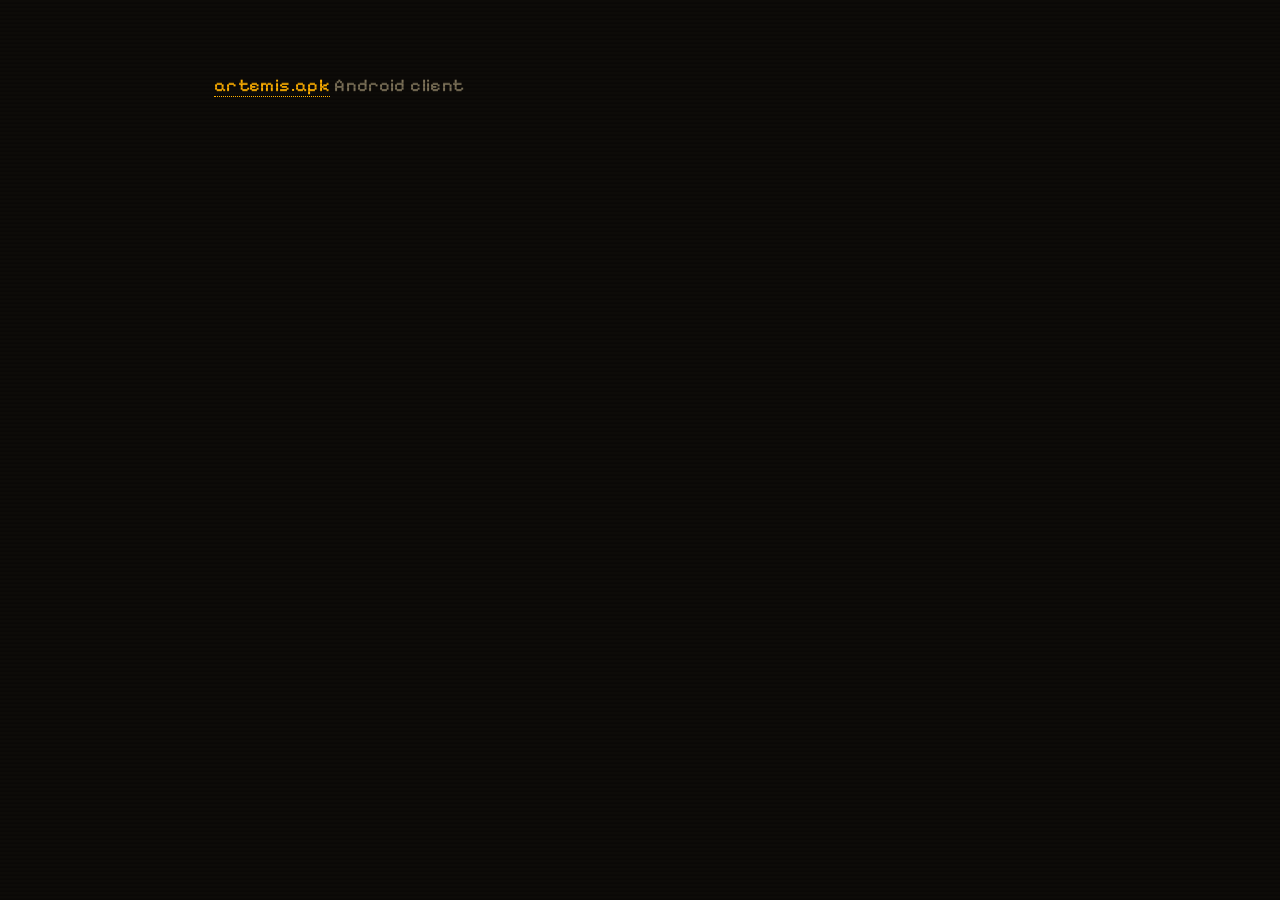
==== projects/artemis/index.html @ a09cd4cc "Added minimal artemis page to allow for apk download." ====
<!DOCTYPE html>
<html lang="en">
<head>
	<meta charset="utf-8">
	<meta name="viewport" content="width=device-width, initial-scale=1">
	<title>Artemis | ilriccio.dev</title>
	<meta name="description" content="Offline-first tactical awareness system over Meshtastic LoRa mesh.">

	<link rel="icon" type="image/png" sizes="32x32" href="/favicon-32.png">
	<link rel="icon" type="image/png" sizes="16x16" href="/favicon-16.png">
	<link rel="icon" href="/favicon.ico" sizes="any">
	<link rel="apple-touch-icon" href="/apple-touch-icon.png">

	<meta property="og:type" content="website">
	<meta property="og:url" content="https://ilriccio.dev/projects/artemis/">
	<meta property="og:title" content="Artemis | ilriccio.dev">
	<meta property="og:description" content="Offline-first tactical awareness system over Meshtastic LoRa mesh.">
	<meta property="og:image" content="https://ilriccio.dev/og.png">
	<meta property="og:image:width" content="1200">
	<meta property="og:image:height" content="630">
	<meta name="twitter:card" content="summary_large_image">

	<link rel="preconnect" href="https://fonts.googleapis.com">
	<link rel="preconnect" href="https://fonts.gstatic.com" crossorigin>
	<link href="https://fonts.googleapis.com/css2?family=Pixelify+Sans:wght@400..700&display=swap" rel="stylesheet">

	<style>
		:root {
			--bg:      #0d0b08;
			--fg:      #d8cbb0;
			--dim:     #7d7259;
			--amber:   #ffb000;
		}

		* { box-sizing: border-box; }

		body {
			margin: 0;
			min-height: 100vh;
			font-family: "Pixelify Sans", monospace;
			font-weight: 500;
			font-size: 18px;
			line-height: 1.7;
			letter-spacing: 0.02em;
			background: var(--bg);
			color: var(--fg);
		}

		body::after {
			content: "";
			position: fixed;
			inset: 0;
			pointer-events: none;
			z-index: 10;
			background: repeating-linear-gradient(
				to bottom,
				rgba(0,0,0,0) 0px,
				rgba(0,0,0,0) 2px,
				rgba(0,0,0,0.22) 3px,
				rgba(0,0,0,0.22) 4px
			);
		}

		#main-content {
			max-width: 900px;
			margin: 0 auto;
			padding: 4rem 1.5rem 6rem;
		}

		.meta {
			margin: 0.35rem 0;
			color: var(--dim);
		}

		a {
			color: var(--amber);
			text-decoration: none;
			border-bottom: 1px dotted var(--amber);
		}
		a:hover,
		a:focus-visible {
			background: var(--amber);
			color: var(--bg);
			border-bottom-color: transparent;
			outline: none;
		}
	</style>
</head>
<body>
	<main id="main-content">

		<p class="meta">
			<a href="artemis.apk" download>artemis.apk</a> Android client
		</p>

	</main>
</body>
</html>
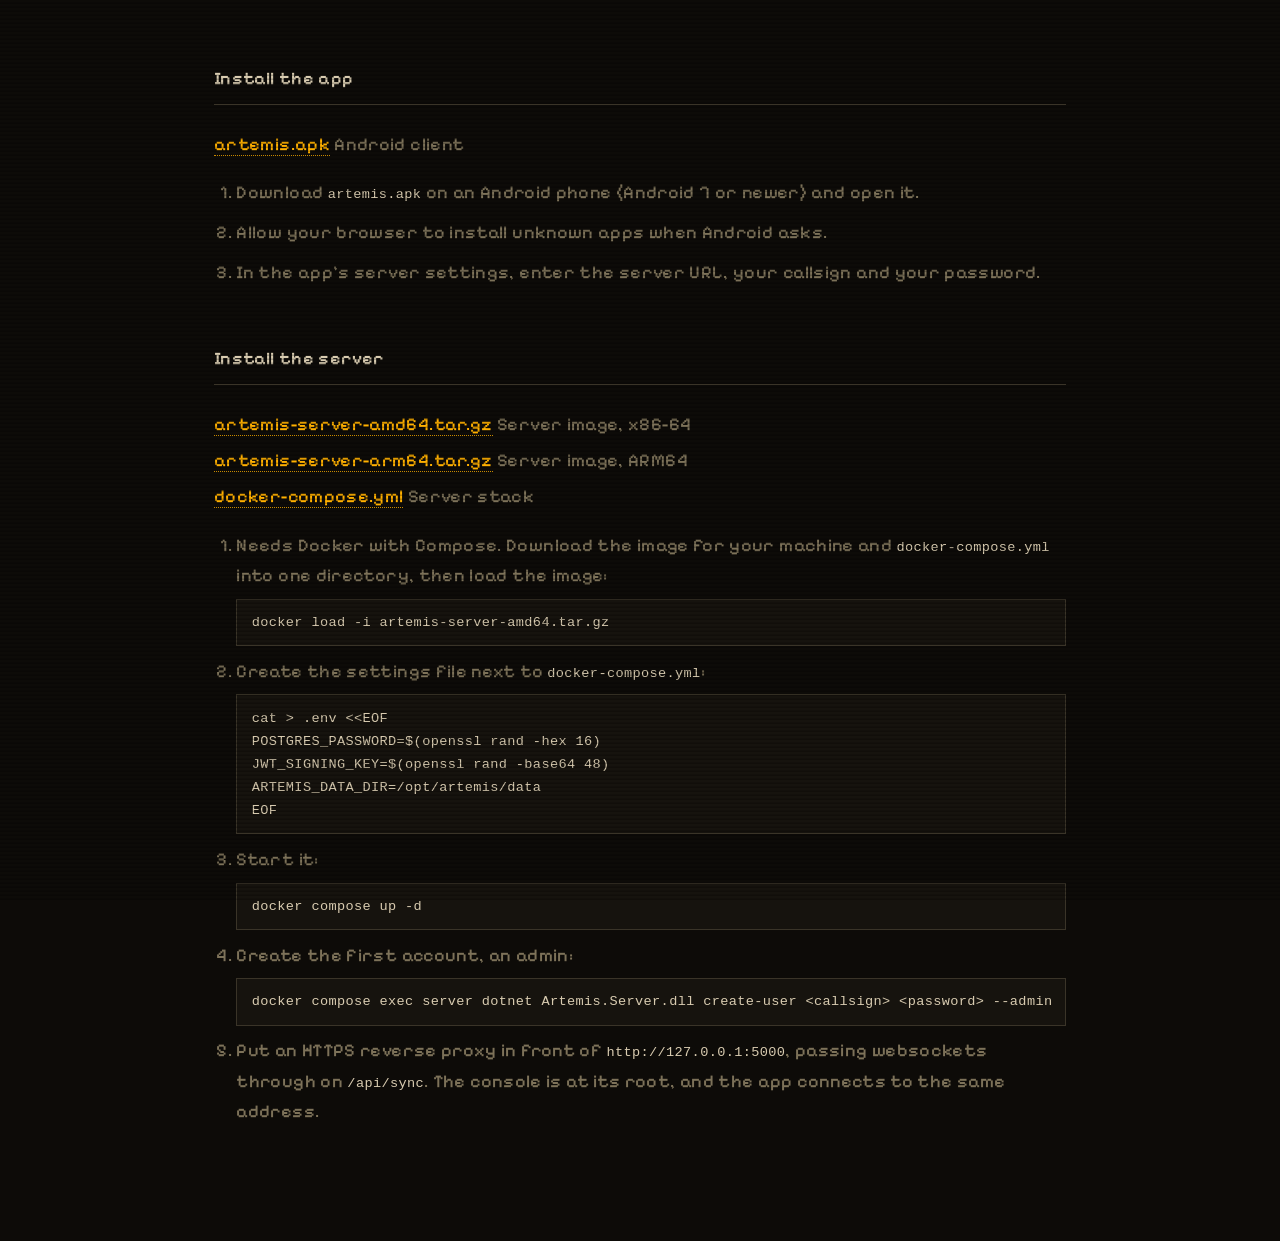
==== commit d5c4c83e: "Added install instructions for artemis." ====
--- a/projects/artemis/index.html
+++ b/projects/artemis/index.html
@@ -30,6 +30,8 @@
 			--fg:      #d8cbb0;
 			--dim:     #7d7259;
 			--amber:   #ffb000;
+			--panel:   #16130e;
+			--border:  #3a3428;
 		}
 
 		* { box-sizing: border-box; }
@@ -84,15 +86,93 @@
 			border-bottom-color: transparent;
 			outline: none;
 		}
+
+		h2 {
+			font-size: 1.1rem;
+			font-weight: 600;
+			margin: 3.5rem 0 1.5rem;
+			padding-bottom: 0.6rem;
+			border-bottom: 1px solid var(--border);
+			color: var(--fg);
+		}
+		h2:first-child { margin-top: 0; }
+
+		ol {
+			padding-left: 1.4rem;
+			color: var(--dim);
+		}
+		li { margin: 0.6rem 0; }
+
+		code, pre {
+			font-family: ui-monospace, monospace;
+			font-size: 0.85rem;
+			color: var(--fg);
+		}
+		pre {
+			margin: 0.5rem 0 0;
+			padding: 0.7rem 0.9rem;
+			overflow-x: auto;
+			background: var(--panel);
+			border: 1px solid var(--border);
+		}
 	</style>
 </head>
 <body>
 	<main id="main-content">
 
+		<h2>Install the app</h2>
+
 		<p class="meta">
 			<a href="artemis.apk" download>artemis.apk</a> Android client
 		</p>
 
+		<ol>
+			<li>Download <code>artemis.apk</code> on an Android phone (Android 7 or newer) and open it.</li>
+			<li>Allow your browser to install unknown apps when Android asks.</li>
+			<li>In the app's server settings, enter the server URL, your callsign and your password.</li>
+		</ol>
+
+		<h2>Install the server</h2>
+
+		<p class="meta">
+			<a href="artemis-server-amd64.tar.gz" download>artemis-server-amd64.tar.gz</a> Server image, x86-64
+		</p>
+		<p class="meta">
+			<a href="artemis-server-arm64.tar.gz" download>artemis-server-arm64.tar.gz</a> Server image, ARM64
+		</p>
+		<p class="meta">
+			<a href="docker-compose.yml" download>docker-compose.yml</a> Server stack
+		</p>
+
+		<ol>
+			<li>
+				Needs Docker with Compose. Download the image for your machine and
+				<code>docker-compose.yml</code> into one directory, then load the image:
+				<pre>docker load -i artemis-server-amd64.tar.gz</pre>
+			</li>
+			<li>
+				Create the settings file next to <code>docker-compose.yml</code>:
+				<pre>cat &gt; .env &lt;&lt;EOF
+POSTGRES_PASSWORD=$(openssl rand -hex 16)
+JWT_SIGNING_KEY=$(openssl rand -base64 48)
+ARTEMIS_DATA_DIR=/opt/artemis/data
+EOF</pre>
+			</li>
+			<li>
+				Start it:
+				<pre>docker compose up -d</pre>
+			</li>
+			<li>
+				Create the first account, an admin:
+				<pre>docker compose exec server dotnet Artemis.Server.dll create-user &lt;callsign&gt; &lt;password&gt; --admin</pre>
+			</li>
+			<li>
+				Put an HTTPS reverse proxy in front of <code>http://127.0.0.1:5000</code>, passing
+				websockets through on <code>/api/sync</code>. The console is at its root, and the app
+				connects to the same address.
+			</li>
+		</ol>
+
 	</main>
 </body>
 </html>
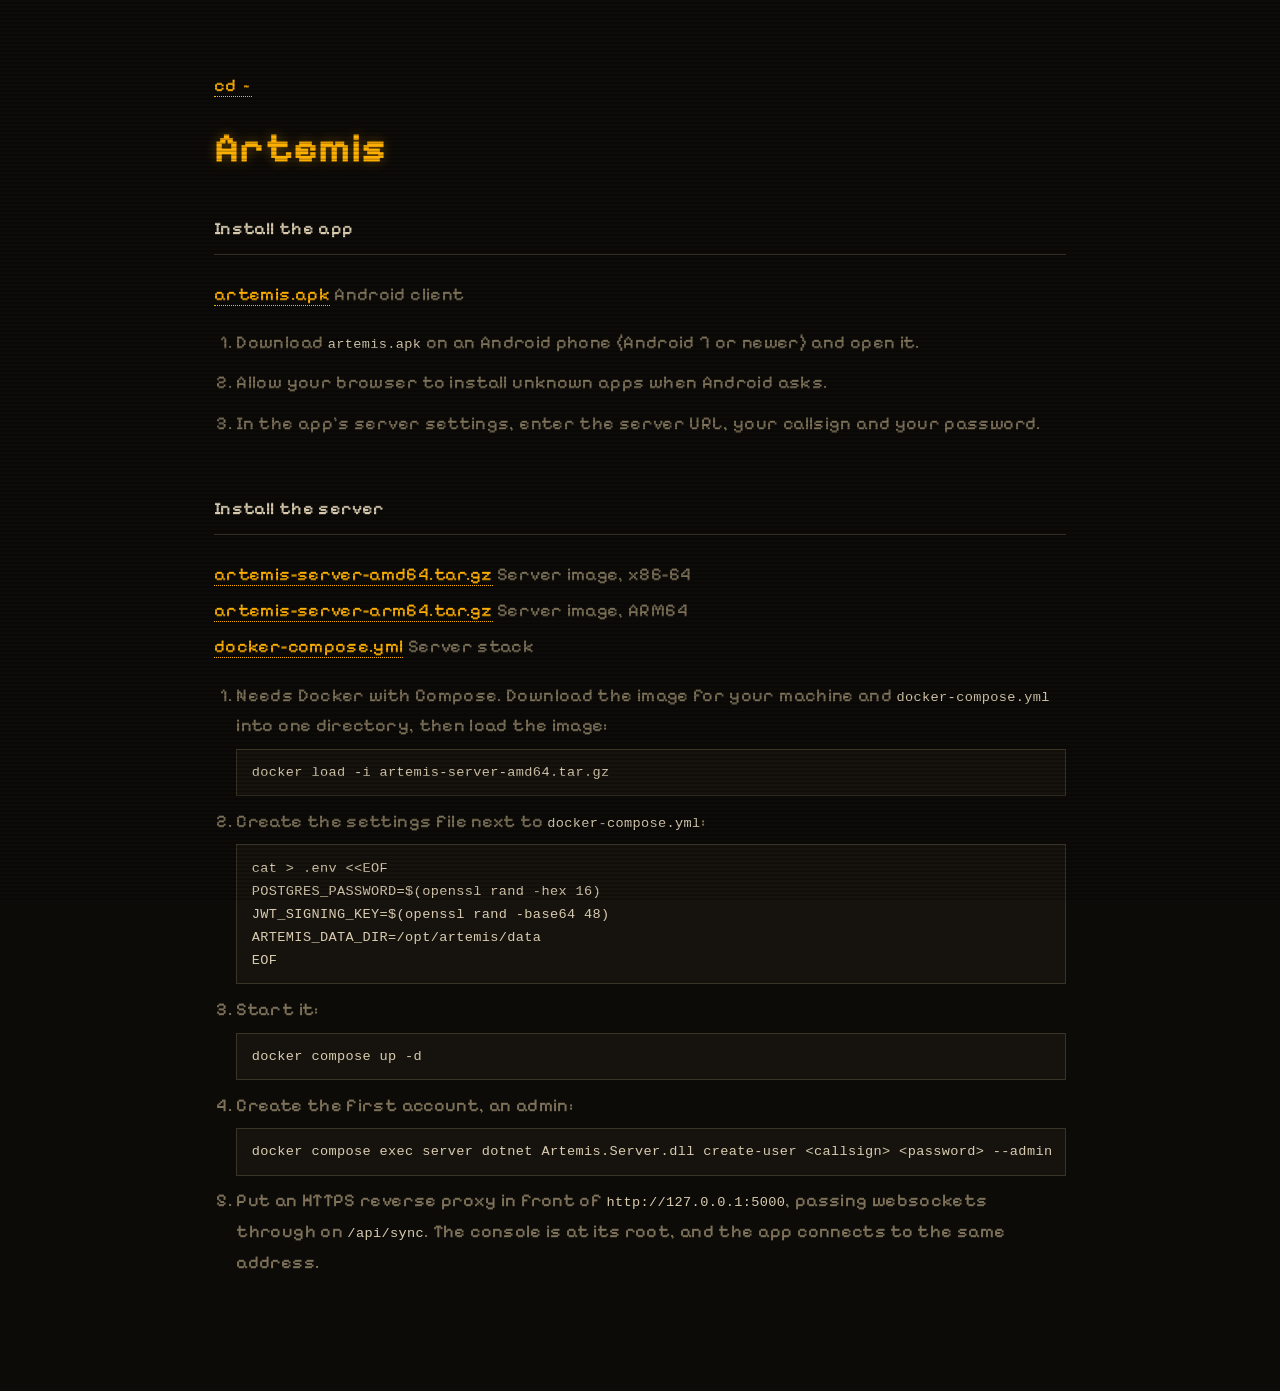
==== commit adc1d342: "Add 3D print projects with rotating STL previews and download pages." ====
--- a/projects/artemis/index.html
+++ b/projects/artemis/index.html
@@ -95,7 +95,15 @@
 			border-bottom: 1px solid var(--border);
 			color: var(--fg);
 		}
-		h2:first-child { margin-top: 0; }
+		h1 {
+			font-size: 2.6rem;
+			font-weight: 700;
+			line-height: 1.2;
+			margin: 1.5rem 0 0;
+			color: var(--amber);
+			text-shadow: 0 0 12px rgba(255,176,0,0.35);
+		}
+		h1 + h2 { margin-top: 2.5rem; }
 
 		ol {
 			padding-left: 1.4rem;
@@ -119,6 +127,10 @@
 </head>
 <body>
 	<main id="main-content">
+
+		<p class="meta"><a href="/">cd ~</a></p>
+
+		<h1>Artemis</h1>
 
 		<h2>Install the app</h2>
 
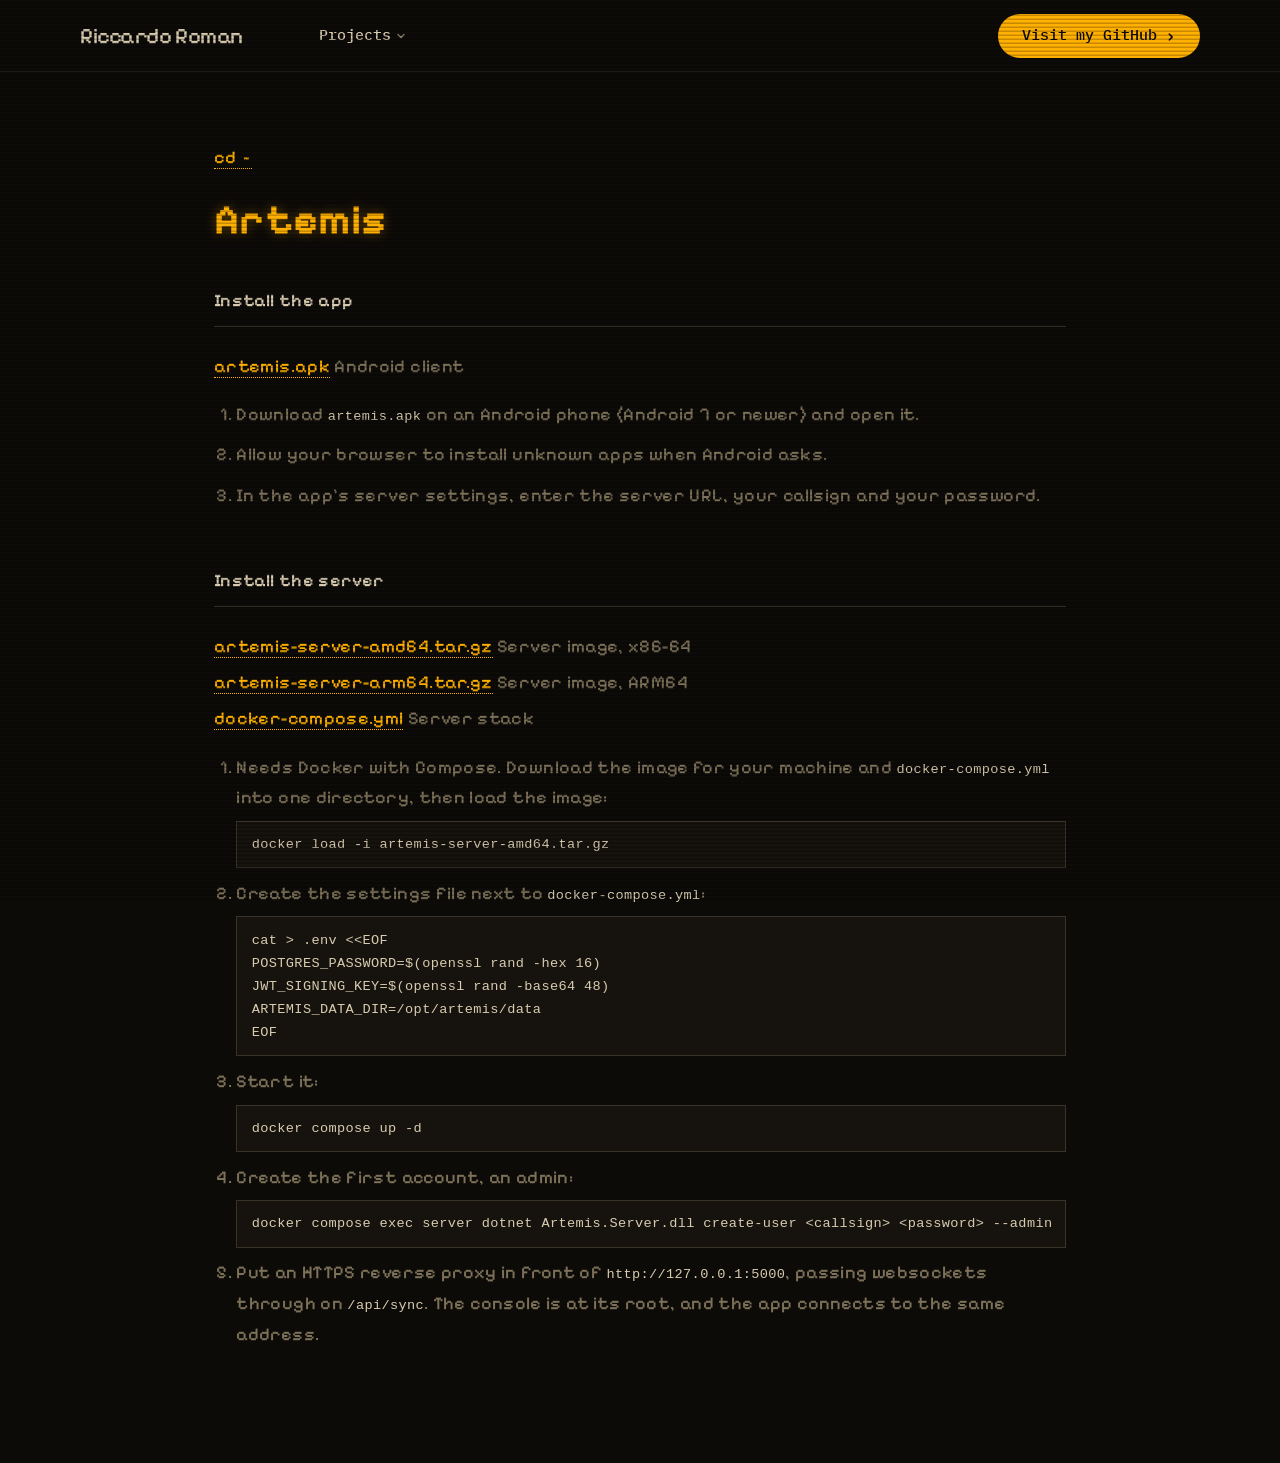
==== commit 1ab98494: "Give project pages the homepage top bar and a turning model hero on the prints." ====
--- a/projects/artemis/index.html
+++ b/projects/artemis/index.html
@@ -22,7 +22,7 @@
 
 	<link rel="preconnect" href="https://fonts.googleapis.com">
 	<link rel="preconnect" href="https://fonts.gstatic.com" crossorigin>
-	<link href="https://fonts.googleapis.com/css2?family=Pixelify+Sans:wght@400..700&display=swap" rel="stylesheet">
+	<link href="https://fonts.googleapis.com/css2?family=Pixelify+Sans:wght@400..700&family=IBM+Plex+Mono:wght@400;500&display=swap" rel="stylesheet">
 
 	<style>
 		:root {
@@ -66,7 +66,7 @@
 		#main-content {
 			max-width: 900px;
 			margin: 0 auto;
-			padding: 4rem 1.5rem 6rem;
+			padding: calc(72px + 4rem) 1.5rem 6rem;
 		}
 
 		.meta {
@@ -124,8 +124,39 @@
 			border: 1px solid var(--border);
 		}
 	</style>
+	<link rel="stylesheet" href="/nav.css">
 </head>
 <body>
+	<header class="nav">
+		<div class="nav__wrap">
+			<a class="nav__logo" href="/">Riccardo Roman</a>
+			<ul class="nav__links">
+				<li class="nav__item">
+					<a class="nav__link" href="/#projects">Projects <svg class="chev" viewBox="0 0 12 12" aria-hidden="true"><path d="M3 4.5l3 3 3-3" fill="none" stroke="currentColor" stroke-width="1.5" stroke-linecap="round" stroke-linejoin="round"/></svg></a>
+					<div class="nav__menu">
+						<div class="nav__menu-cols">
+							<div class="menu-col">
+								<p>Software</p>
+								<a href="/projects/artemis/">Artemis<span>Team map over LoRa mesh</span></a>
+								<a href="https://basoftair.it">basoftair.it<span>Custom WordPress theme</span></a>
+							</div>
+							<div class="menu-col">
+								<p>3D prints</p>
+								<a href="/projects/frenzy-protector/">Frenzy protector<span>Kill flash for a red dot</span></a>
+								<a href="/projects/rugged-mesh-enclosure/">ruggedMeshEnclosure<span>Case for a Meshtastic node</span></a>
+							</div>
+						</div>
+					</div>
+				</li>
+			</ul>
+			<div class="nav__actions">
+				<a class="nav__btn" href="https://github.com/Il-Ricci0">Visit my GitHub</a>
+				<button class="nav__toggle" type="button" aria-expanded="false" aria-label="Menu">
+					<svg width="18" height="18" viewBox="0 0 18 18" aria-hidden="true"><path d="M2 5h14M2 13h14" stroke="currentColor" stroke-width="1.6" stroke-linecap="round"/></svg>
+				</button>
+			</div>
+		</div>
+	</header>
 	<main id="main-content">
 
 		<p class="meta"><a href="/">cd ~</a></p>
@@ -186,5 +217,6 @@
 		</ol>
 
 	</main>
+	<script src="/nav.js"></script>
 </body>
 </html>
--- a/nav.css
+++ b/nav.css
@@ -0,0 +1,85 @@
+/* The homepage's top bar for pages that do not load the design kit; it matches assets/system.css .nav */
+:root {
+	--nav-h: 72px;
+	--nav-gut: 80px;
+	--nav-bg: #0d0b08;
+	--nav-ink: #d8cbb0;
+	--nav-muted: #8a7f66;
+	--nav-action: #ffb000;
+	--nav-line: color-mix(in oklab, #d8cbb0 12%, transparent);
+	--nav-ease: cubic-bezier(.22, 1, .36, 1);
+}
+@media (max-width: 1023px) { :root { --nav-gut: 48px; } }
+@media (max-width: 639px) { :root { --nav-h: 56px; --nav-gut: 24px; } }
+
+.nav {
+	position: fixed; inset: 0 0 auto 0; z-index: 9; height: var(--nav-h);
+	background: var(--nav-bg); color: var(--nav-ink); border-bottom: 1px solid var(--nav-line);
+	font: 500 15px/1.5 "IBM Plex Mono", ui-monospace, monospace; letter-spacing: 0;
+}
+.nav a, .nav a:hover, .nav a:focus-visible { border-bottom: 0; background: none; color: inherit; text-decoration: none; }
+.nav__wrap { width: min(100% - 2 * var(--nav-gut), 1280px); margin-inline: auto; height: 100%; display: flex; align-items: center; gap: 64px; }
+.nav__logo { font: 500 22px/1 "Pixelify Sans", monospace; letter-spacing: -0.02em; flex: none; white-space: nowrap; }
+.nav__links { display: flex; align-self: stretch; gap: 4px; flex: 1; min-width: 0; margin: 0; padding: 0; list-style: none; }
+.nav__item { display: flex; align-items: center; height: 100%; margin: 0; padding: 0; }
+.nav__link { position: relative; display: inline-flex; align-items: center; gap: 4px; height: 36px; padding: 0 12px; white-space: nowrap; }
+.nav__link::before {
+	content: ""; position: absolute; left: 12px; right: 12px; bottom: -2px; height: 2px; border-radius: 2px; background: currentColor;
+	transform: scaleX(0); transform-origin: right; transition: transform 200ms var(--nav-ease);
+}
+.nav__link:hover::before, .nav__link:focus-visible::before, .nav__item:hover > .nav__link::before { transform: scaleX(1); transform-origin: left; }
+.nav__link[aria-current="page"]::after { content: ""; position: absolute; left: 12px; right: 12px; bottom: -2px; height: 2px; border-radius: 2px; background: currentColor; }
+.nav__link .chev { width: 12px; height: 12px; opacity: .6; transition: transform 200ms var(--nav-ease); }
+.nav__menu {
+	position: absolute; left: 0; right: 0; top: 100%; background: var(--nav-bg);
+	border-top: 1px solid var(--nav-line); border-bottom: 1px solid var(--nav-line); padding: 48px 0 64px;
+	opacity: 0; visibility: hidden; transform: translateY(-6px);
+	transition: opacity 120ms var(--nav-ease), transform 120ms var(--nav-ease), visibility 0s linear 120ms;
+}
+.nav__menu-cols { width: min(100% - 2 * var(--nav-gut), 1280px); margin-inline: auto; display: grid; grid-template-columns: repeat(4, minmax(0, 1fr)); gap: 24px; }
+.menu-col { display: grid; gap: 8px; align-content: start; }
+.menu-col p { margin: 0 0 8px; color: var(--nav-muted); font-size: 13px; }
+.nav .menu-col a { display: grid; gap: 4px; padding: 8px 0; }
+.nav .menu-col a span { font-weight: 400; color: var(--nav-muted); font-size: 14px; }
+.nav .menu-col a:hover { color: var(--nav-action); }
+@media (min-width: 1024px) {
+	.nav__item:hover > .nav__menu, .nav__item:focus-within > .nav__menu {
+		opacity: 1; visibility: visible; transform: none; transition-duration: 200ms, 200ms, 0s; transition-delay: 150ms, 150ms, 150ms;
+	}
+	.nav__item:hover > .nav__link .chev, .nav__item:focus-within > .nav__link .chev { transform: rotate(180deg); }
+}
+.nav__actions { display: flex; align-items: center; gap: 16px; flex: none; margin-left: auto; }
+.nav .nav__btn {
+	display: inline-flex; align-items: center; height: 44px; padding: 0 24px; border-radius: 999px;
+	background: var(--nav-action); color: var(--nav-bg); font-size: 15px; transition: background-color 200ms var(--nav-ease);
+}
+.nav .nav__btn::after { content: "›"; margin-left: 8px; font-size: 18px; line-height: 1; }
+.nav .nav__btn:hover, .nav .nav__btn:focus-visible { background: color-mix(in oklab, var(--nav-action) 86%, var(--nav-ink)); color: var(--nav-bg); }
+.nav :focus-visible { outline: 2px solid var(--nav-action); outline-offset: 2px; }
+.nav__toggle { display: none; }
+
+@media (max-width: 1023px) {
+	.nav__wrap { gap: 12px; }
+	.nav__links { display: none; }
+	.nav__toggle {
+		display: inline-grid; place-items: center; width: 44px; height: 44px; border-radius: 999px; flex: none;
+		border: 1px solid color-mix(in oklab, var(--nav-ink) 24%, transparent); background: transparent; color: var(--nav-ink); cursor: pointer;
+	}
+	.nav.is-open .nav__links {
+		display: flex; flex-direction: column; position: fixed; top: var(--nav-h); left: 0; right: 0; bottom: 0;
+		padding: 16px var(--nav-gut); background: var(--nav-bg); overflow-y: auto; gap: 0;
+	}
+	.nav.is-open .nav__item { display: block; height: auto; border-bottom: 1px solid var(--nav-line); }
+	.nav.is-open .nav__link { height: 56px; padding: 0; font-size: 20px; }
+	.nav.is-open .nav__link::before, .nav.is-open .nav__link .chev, .nav.is-open .nav__menu { display: none; }
+	.nav.is-open .nav__link[aria-current="page"]::after { left: 0; right: auto; width: 24px; bottom: 10px; }
+	body.nav-locked { overflow: hidden; }
+}
+@media (max-width: 639px) {
+	.nav__logo { font-size: clamp(16px, 4.6vw, 20px); }
+	.nav:not(.is-open) .nav__btn { display: none; }
+	.nav.is-open .nav__btn { position: fixed; left: var(--nav-gut); right: var(--nav-gut); bottom: 24px; height: 48px; justify-content: center; font-size: 16px; }
+}
+@media (prefers-reduced-motion: reduce) {
+	.nav *, .nav *::before { transition: none !important; }
+}
